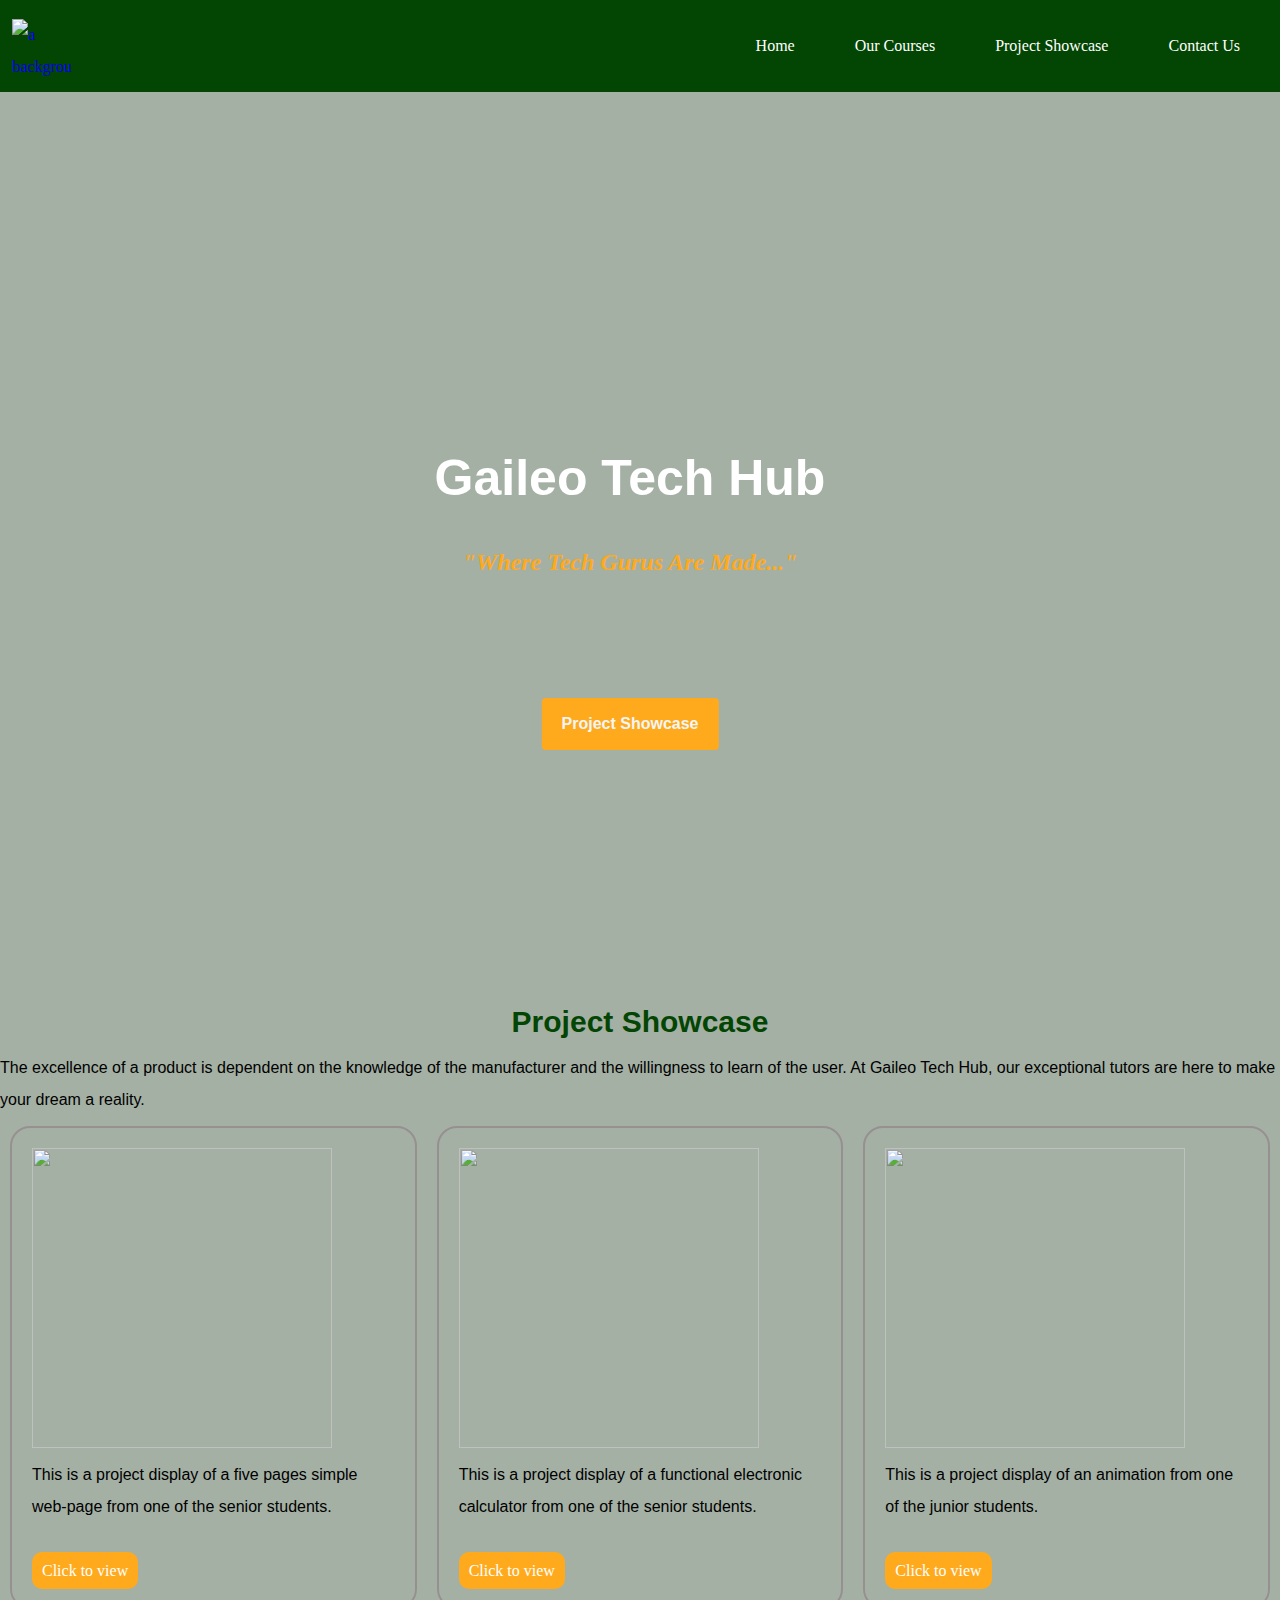
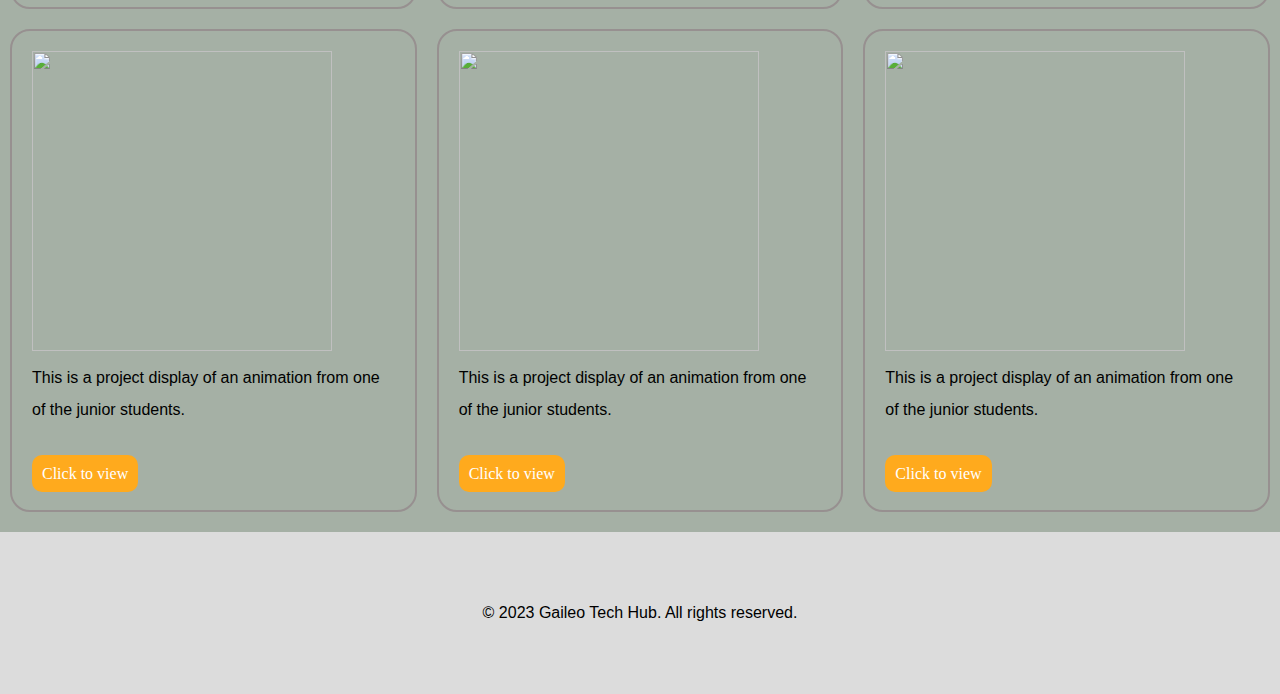
==== project.html @ a914d3c7 "latest edits" ====
<!DOCTYPE html>
<html lang="en">
<head>
    <meta charset="UTF-8">
    <meta name="viewport" content="width=device-width, initial-scale=1.0">
    <title>Gaileo Tech, Tech Hub, Transitioning into tech, coding, UI UX, Scratch, STEM, Data analysis, Data Science, Animations, games and app development, Front-end developer, back-end developer, web development, tech school</title>
    <link rel="stylesheet" href="style.css">
    <link rel="stylesheet" href="https://cdnjs.cloudflare.com/ajax/libs/font-awesome/6.4.0/css/all.min.css">
</head>
<style>
    body{
        background-color: rgb(165, 176, 165);
    }
</style>
  <script>
function myFunction() {
  var dots = document.getElementById("dots");
  var moreText = document.getElementById("more");
  var btnText = document.getElementById("myBtn");

  if (dots.style.display === "none") {
    dots.style.display = "inline";
    btnText.innerHTML = "Read more"; 
    moreText.style.display = "none";
  } else {
    dots.style.display = "none";
    btnText.innerHTML = "Read less"; 
    moreText.style.display = "inline";
  }
}
</script>
<body>
  
    <div class="container">
        <nav>
            <div class="logo-wrapper">
                <a href="project.html"><img alt="a background" src="Frame 542.png"></a>
            </div>
            <div class="nav">
                <ul>
                    <li><a href="index.html" id="navButton">Home</a></li>
                    <li><a href="courses.html" id="navButton">Our Courses</a></li>
                    <li><a href="project.html" id="navButton">Project Showcase</a></li>
                    <li><a href="contact.html" id="navButton">Contact Us</a></li>
                     </ul>
            </div>
        </nav>
        <i class="fa-solid fa-bars"></i> 
    </div>
    
            <section class="header">
                <div class="text-bg">
                    <p>Gaileo Tech Hub</p>
                    <h4><i><b>"Where Tech Gurus Are Made..."</b></i></h4><br>
                    <a href="https://t.me/gaileotech" id="myButton">Project Showcase</a>        
                </div>
            </section>
    
            
            <h3>Project Showcase</h3>
            <p>
                The excellence of a product is dependent on the knowledge of the manufacturer
                and the willingness to learn of the user. At Gaileo Tech Hub, our exceptional tutors are here to make your dream a reality.
            </p>
            <div class="blog">
                <div class="write">
                    <img src="abby.png" alt=""><br>
                    <p>This is a project display of a five pages simple web-page from one of the senior students.</p><br>
                    <a href="https://abigail-olasehinde.github.io/my-5-web-pages/">Click to view</a>
                </div>

                <div class="write">
                    <img src="calculator.png" width="10%" height="15%" alt=""><br>
                    <p>This is a project display of a functional electronic calculator from one of the senior students.</p><br>
                    <a href="https://abigail-olasehinde.github.io/mycodingcalculator/">Click to view</a>
                </div>

                <div class="write">
                    <img src="abby.png" alt=""><br>
                    <p>This is a project display of an animation from one of the junior students.</p><br>
                    <a href="https://abigail-olasehinde.github.io/myanimations/">Click to view</a>
                </div>

                <div class="write">
                    <img src="abby.png" alt=""><br>
                    <p>This is a project display of an animation from one of the junior students.</p><br>
                    <a href="https://abigail-olasehinde.github.io/myanimations/">Click to view</a>
                </div>

                <div class="write">
                    <img src="abby.png" alt=""><br>
                    <p>This is a project display of an animation from one of the junior students.</p><br>
                    <a href="https://abigail-olasehinde.github.io/myanimations/">Click to view</a>
                </div>

                <div class="write">
                    <img src="abby.png" alt=""><br>
                    <p>This is a project display of an animation from one of the junior students.</p><br>
                    <a href="https://abigail-olasehinde.github.io/myanimations/">Click to view</a>
                </div>
            </div>
        

        <footer id="footer">
            <p>&copy; 2023 Gaileo Tech Hub. All rights reserved.</p>
        </footer>

        <script src="./script.js"></script>
</body>
</html>
---- style.css ----
*{
    margin: 0;
    padding: 0;
    box-sizing: border-box;
    line-height: 200%;
}

body{
  font-size: large;
}

video{
  width: 60%;
  height: 30%;
}

.header{
    min-height: 100vh;
    width: 100%;
    background-image: url(8.jpg);
    background-position: center;
    background-size: cover;
    position: relative;
}
.header .text-bg{
  width: 43%;
  margin-top: 2px;
  padding-right: 20px;
}
.header .text-bg p{
  font-size: 50px;
  margin-bottom: 10px;
  
}
.header .text-bg h4{
  text-align: center;
  font-weight: 900;
  font-size: x-large;
  margin-bottom: 80px;
  color: #FFAA1D;
}

nav{
  display: flex;  
  padding: 20px;
  justify-content: space-between;
  align-items: center;
  background-color: rgb(3, 69, 3);
  box-sizing: content-box;
}

  .logo-wrapper{
    position: relative;
    height: 45px;
    width: 45px;
    overflow: visible;
    margin-right: 10px;
  }
  nav img{
    position: absolute;
    left: -8px;
    top: -5px;
    height: 70px;
    width: 60px;
    background-size: auto;
  }

.container i{
 display: none;
}


nav ul{
  display: flex;
  position: relative;
  gap: 20px;
  justify-content: center;
  align-items: center;
}

.nav a{
    list-style: none;
    text-decoration: none;
  }
  
  .nav li{
    list-style: none;
    text-decoration: none;
    display: inline-flex;
    padding: 0px;
    text-align: right;
  }

#navButton {
  display: inline-block;
  padding: 10px 20px;
  color: white;
  border-radius: 4px;
  border: none;
  cursor: pointer;
}

#navButton:hover {
  background-color: black;
  color: #d8a71d;
}

.text-bg{
    width: 80%;
    color: #f1dfdf;
    position: absolute;
    top: 55%;
    left: 50%;
    transform: translate(-50%, -50%);
    text-align: center;
}

.text-bg p{
    margin: 0px 0px 10px;
    color: white;
    font-size: 12px;
    font-weight: bolder;
    font-family: Verdana, Geneva, Tahoma, sans-serif;
}

.header a{
    text-decoration: none;
    text-align: justify;
    font-family: fantasy;
}

#myButton {
  display: inline-block;
  padding: 10px 20px;
  background-color: #FFAA1D;
  color: whitesmoke;
  border-radius: 4px;
  border: none;
  cursor: pointer;
  font-family: Verdana, Verdana, Geneva, Tahoma, sans-serif;
  font-weight: bolder;
}

#myButton:hover {
  background-color: rgb(3, 69, 3);
}


.courses{
  display: grid;
  grid-template-columns:repeat(3, 2fr) ;
  margin-left: 1%;
  margin-right: 1%;
  margin-top: 2%;
  border-radius: 20px;
  margin-bottom: 2%;
 }


  h1, h2, h3{
        font-family: Arial, Helvetica, sans-serif;
        text-align: center;
        font-size: 30px;
       color: rgb(3, 69, 3);
      }

      a{
        text-decoration: none;
        list-style: none;
      }
     p{
      font-size: 16px;
      font-family: Verdana, Geneva, Tahoma, sans-serif;
    }

    form{
      display: flex;
      flex-direction: column;
      justify-content: center;
      align-items: center;
      text-align: center;
      border-radius: 20px;
      padding-bottom: 10%;
      padding-top: 5%;
      background-color: rgb(165, 176, 165);
     }

     .form-inputs{
      width: 870px;
      align-self: center;
     }

     input{
     text-align: center;
     width: 50%;
     height: 40%;
     padding: 1%;
     margin-bottom: 3px;
     border: 0px;
     border-radius: 10px;
     font-size: x-large;
     }
    
     .submit{
      display: flex;
      padding-top: 20px;
      gap: 20px;
      flex-direction: column;
      align-items: center;
      justify-content: center;
     }
     .submit input{
      background-color: green;
      border-radius: 10px;
      padding: 10px;
      font-size: large;
      font-weight: bolder;
      color: white;
      width: 100px;
     }

     .grid{
      display: flex;
      flex-direction: column;
      width: 30%px;
      margin: 10px;
      background-color: whitesmoke;
      padding: 10px;
      border-radius: 10px;
      text-align: center;
     }
     
     .grid img{
      margin-bottom: 10px ;
      margin-top: 10px ;
      margin-left: 20%;
     }

     .prog{
      display: grid;
      grid-template-columns:repeat(3, 2fr) ;
     }
     
     .contact-one{
      display: flex;
      align-items: center;
      justify-content: center;
      gap: 30px;
      margin-top: 20px;
    }
    .connect .contact-one a{
      background-color:  rgb(167, 4, 4);
      height: 60px;
      width: 60px;
      padding: 20px;
      border-radius: 100%;
      display: flex;
      align-items: center;
      justify-content: center;
    }
    
    .contact-one i{
     color: white;
    }
    
    .socialmedia{
      display: flex;
      justify-content: center;
      align-items: center;
      gap: 20px;
      margin-top: 40px;
    }
    
    .socialmedia-frame{
      border-width: 2px;
      border-color: #000;
      border-style: solid;
      width: 360px;
      height: 300px;
      display: flex;
      flex-direction: column;
      justify-content: center;
      align-items: center;
      border-radius: 20px;
      margin-top: 40px;
    }
    .socialmedia-frame i{
      color: rgb(167, 4, 4);
      font-size: 60px;
    }
    

footer{
     background-color: gainsboro;
    text-align: center;
    margin-top: 10px;
    color: black;
    width: 100%;
    padding: 65px;
    font-size: xx-large;
}

.blog{
  display: grid;
  grid-template-columns:repeat(3, 2fr);
  gap: 20px;
  padding: 10px;
  box-sizing: border-box;
}

.write{
  border-radius: 20px;
  padding: 20px;
  border: 2px solid rgb(151, 144, 144);
}

.write img{
  height: 300px;
  width: 300px;
}

.write a{
  background-color: #FFAA1D;
  padding: 10px;
  border-radius: 10px;
  color: white;
}

.write a:hover{
  background-color: rgb(3, 69, 3);
  transition: 0.5s;
}

/* Styles for screens larger than 768px */
@media screen and (min-width: 768px) {
  body {
    font-size: 16px;
  }
}

@media screen and (max-width: 850px) {
  .courses{
    grid-template-columns:repeat(2, 3fr) ;
   }
   .header .text-bg h3{
    font-size: 15px;
    margin-bottom: 5px;
  }
  .blog{
    grid-template-columns:repeat(2, 3fr);
  }
  
}

/* Styles for screens smaller than 1084px */
@media screen and (max-width:1084px) {
  .blog{
    grid-template-columns:repeat(2, 2fr);
  }
}

/* Styles for screens smaller than 768px */
@media screen and (max-width: 767px) {
  body {
    font-size: smaller;
  }
  .coding img{
    width: 80%;
   }
  
   .courses{
    grid-template-columns:repeat(1, 6fr) ;
   }
   .container i{
    display: block;
    position: absolute;
    right: 20px;
    top: 25px;
    cursor: pointer;
    font-size: larger;
  }

   .nav ul{
    display: none;
   }
   .nav.active ul{
    position: absolute;
    top: 80px;
    right: 5%;
    display: flex;
    flex-direction: column;
    background-color: thistle;
    padding: 10px;
    border-radius: 10px;
    font-size: 18px;
    width: 90%;
    z-index: 1 ;
  }
  .nav.active ul li, a{
    margin-bottom: 15px;
    color: #000;
  }

  .socialmedia{
    flex-direction: column;
  }

  .form-inputs{
    width: 360px;
  }

  input{
    width: 100%;
  }

  .blog{
    grid-template-columns:repeat(1, 2fr);
  }
  
}
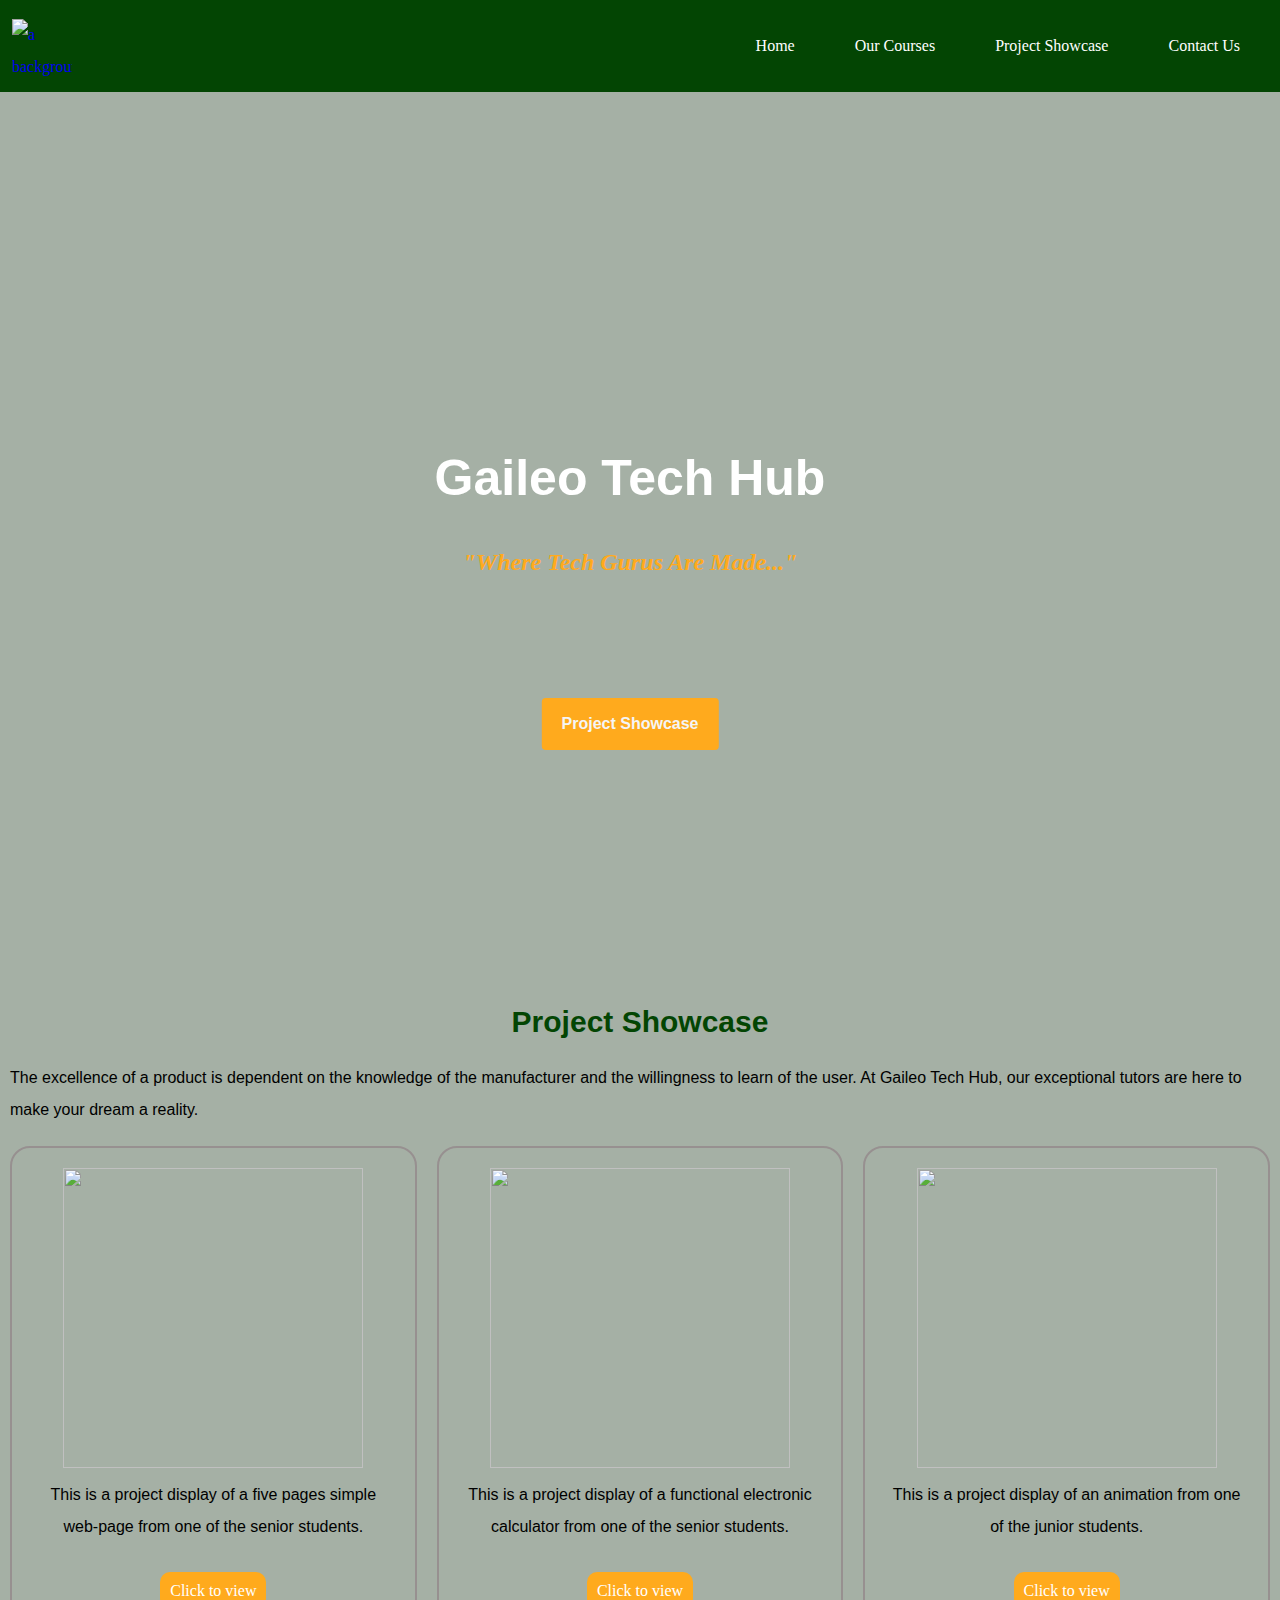
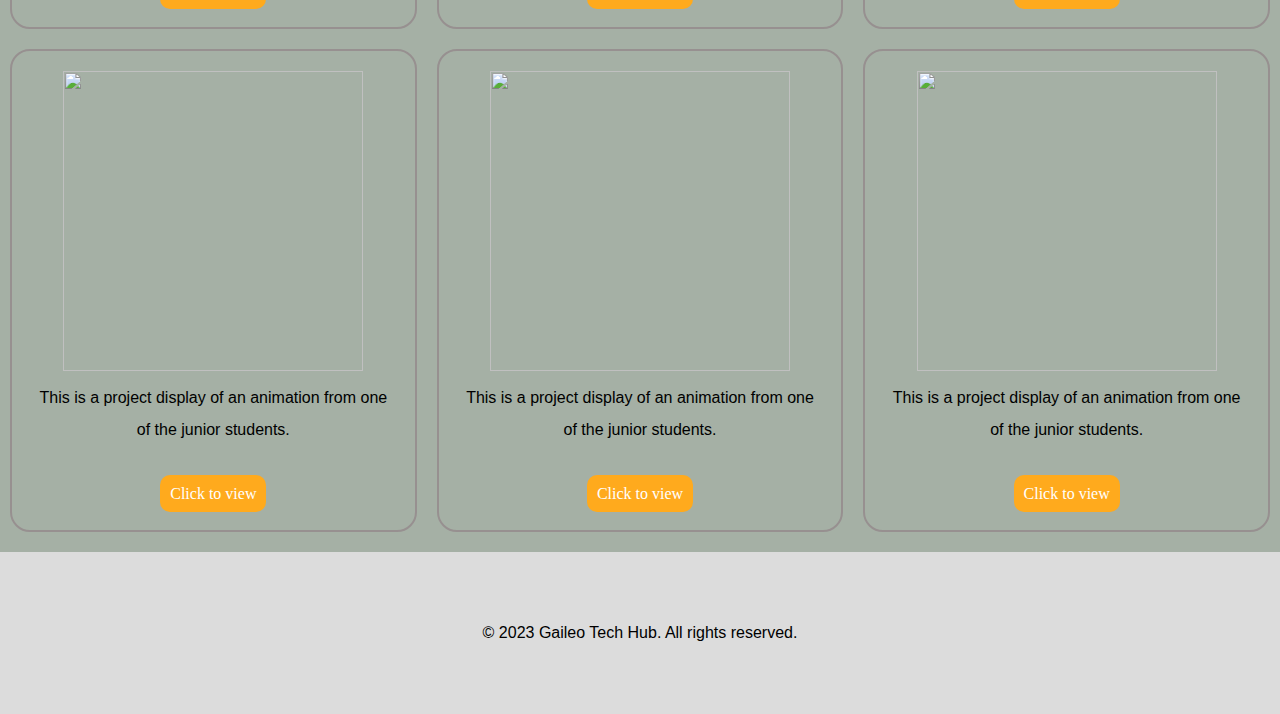
==== commit 0f81f892: "little changes" ====
--- a/project.html
+++ b/project.html
@@ -58,7 +58,7 @@
     
             
             <h3>Project Showcase</h3>
-            <p>
+            <p class="p-10">
                 The excellence of a product is dependent on the knowledge of the manufacturer
                 and the willingness to learn of the user. At Gaileo Tech Hub, our exceptional tutors are here to make your dream a reality.
             </p>
--- a/style.css
+++ b/style.css
@@ -313,6 +313,7 @@
   border-radius: 20px;
   padding: 20px;
   border: 2px solid rgb(151, 144, 144);
+  text-align: center;
 }
 
 .write img{
@@ -332,6 +333,9 @@
   transition: 0.5s;
 }
 
+.p-10{
+  padding: 10px;
+}
 /* Styles for screens larger than 768px */
 @media screen and (min-width: 768px) {
   body {
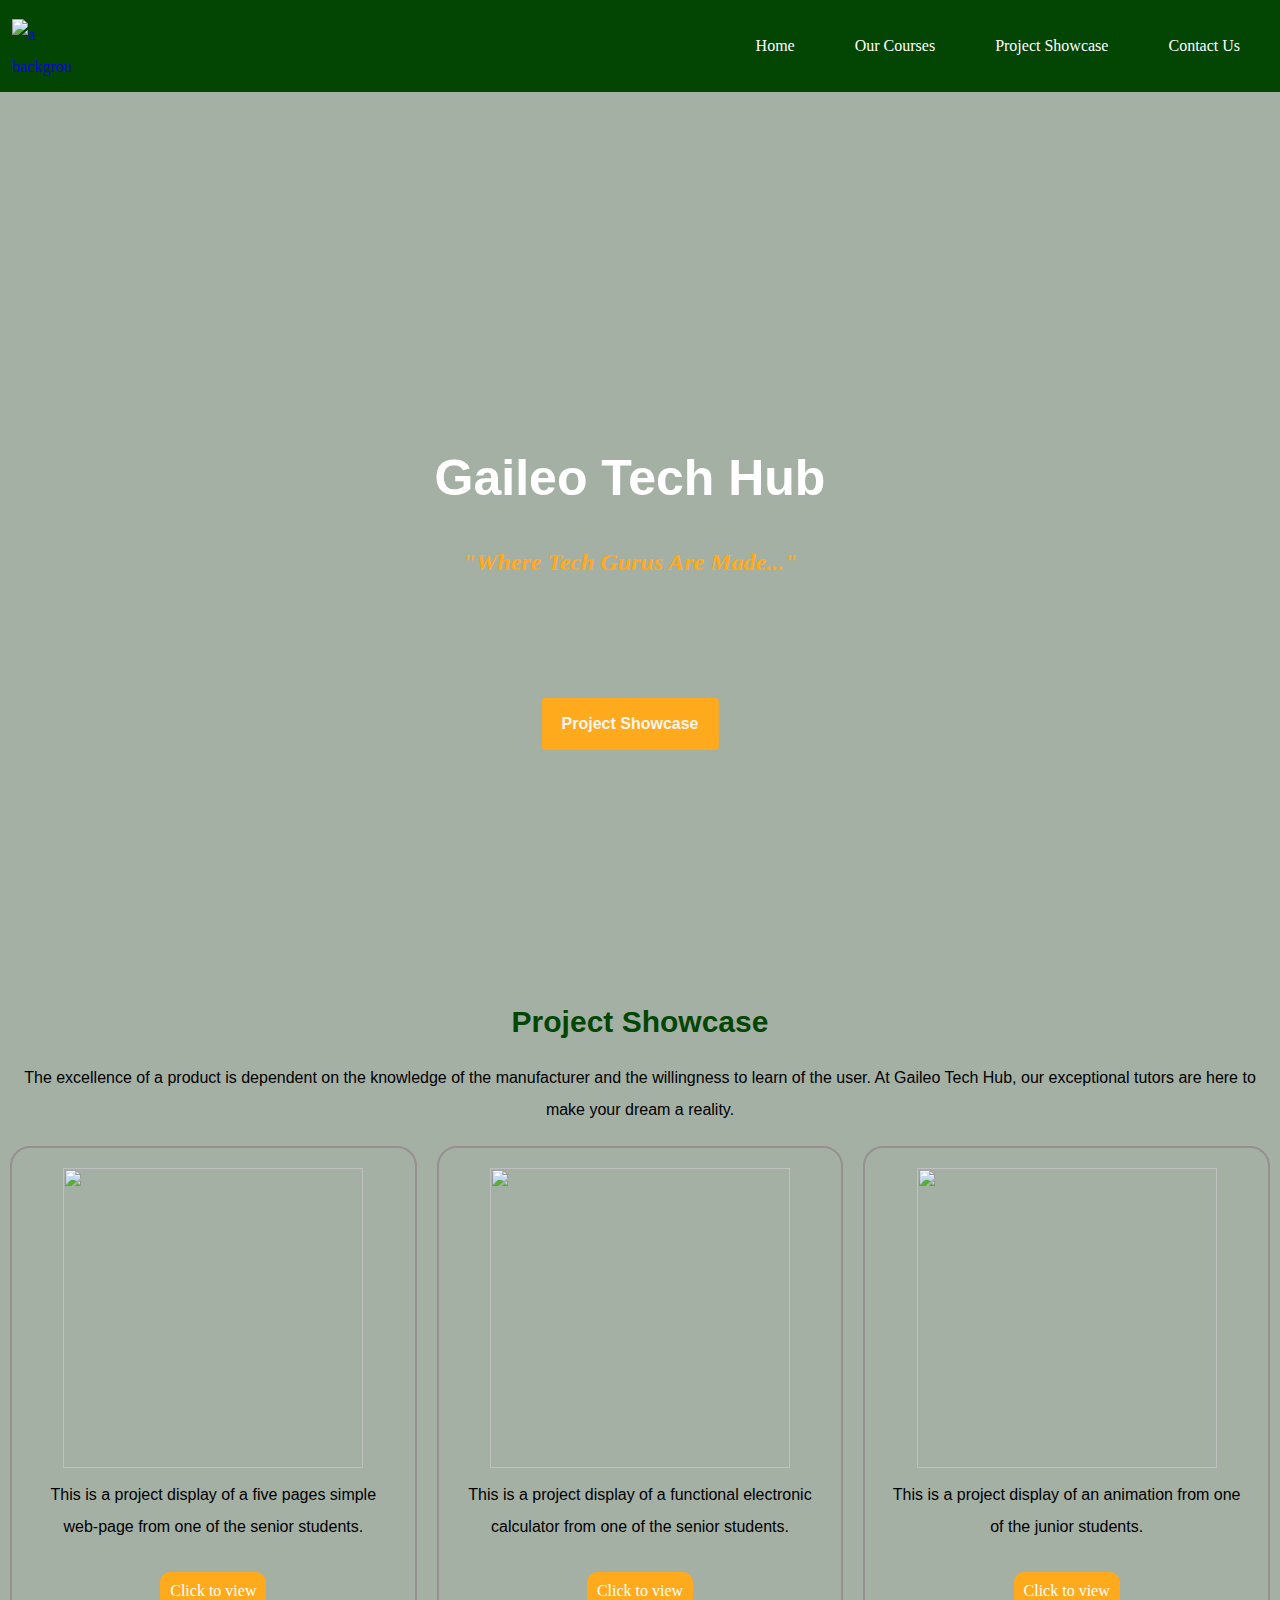
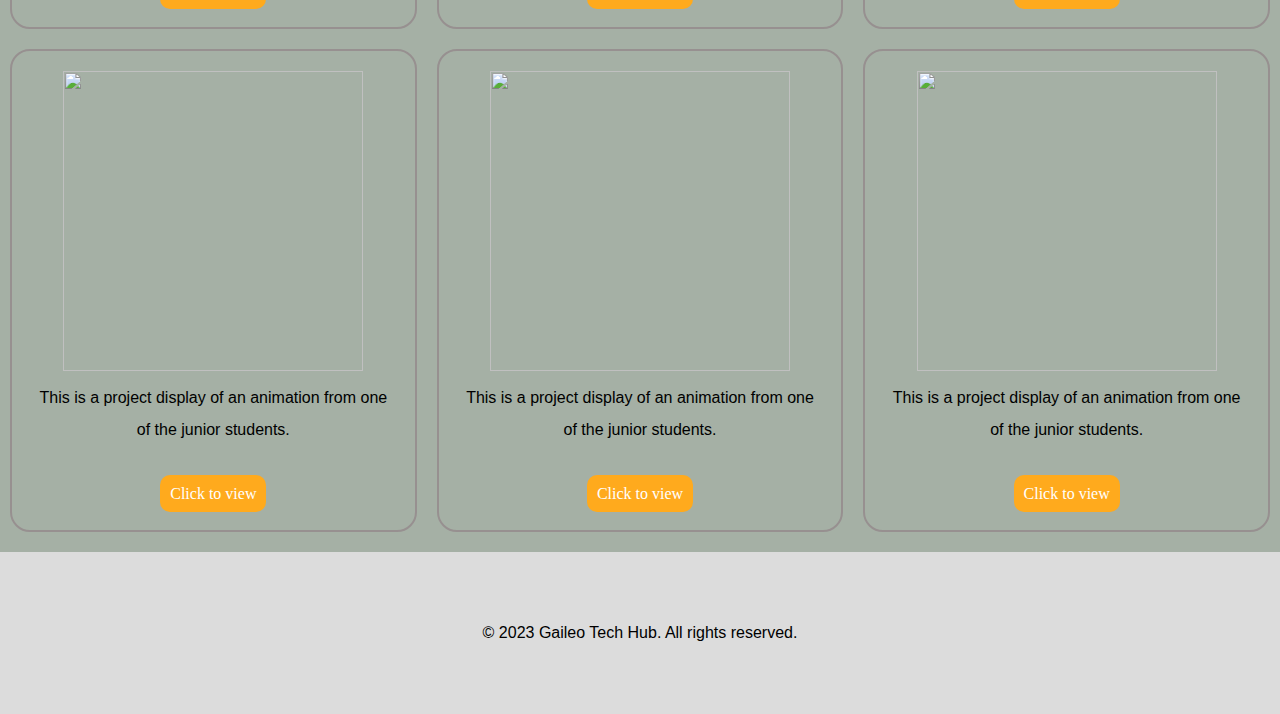
==== commit 003b8f81: "aligned text in project to center" ====
--- a/project.html
+++ b/project.html
@@ -58,7 +58,7 @@
     
             
             <h3>Project Showcase</h3>
-            <p class="p-10">
+            <p class="p-10 text-center">
                 The excellence of a product is dependent on the knowledge of the manufacturer
                 and the willingness to learn of the user. At Gaileo Tech Hub, our exceptional tutors are here to make your dream a reality.
             </p>
--- a/style.css
+++ b/style.css
@@ -335,6 +335,9 @@
 
 .p-10{
   padding: 10px;
+}
+.text-center{
+  text-align: center;
 }
 /* Styles for screens larger than 768px */
 @media screen and (min-width: 768px) {
